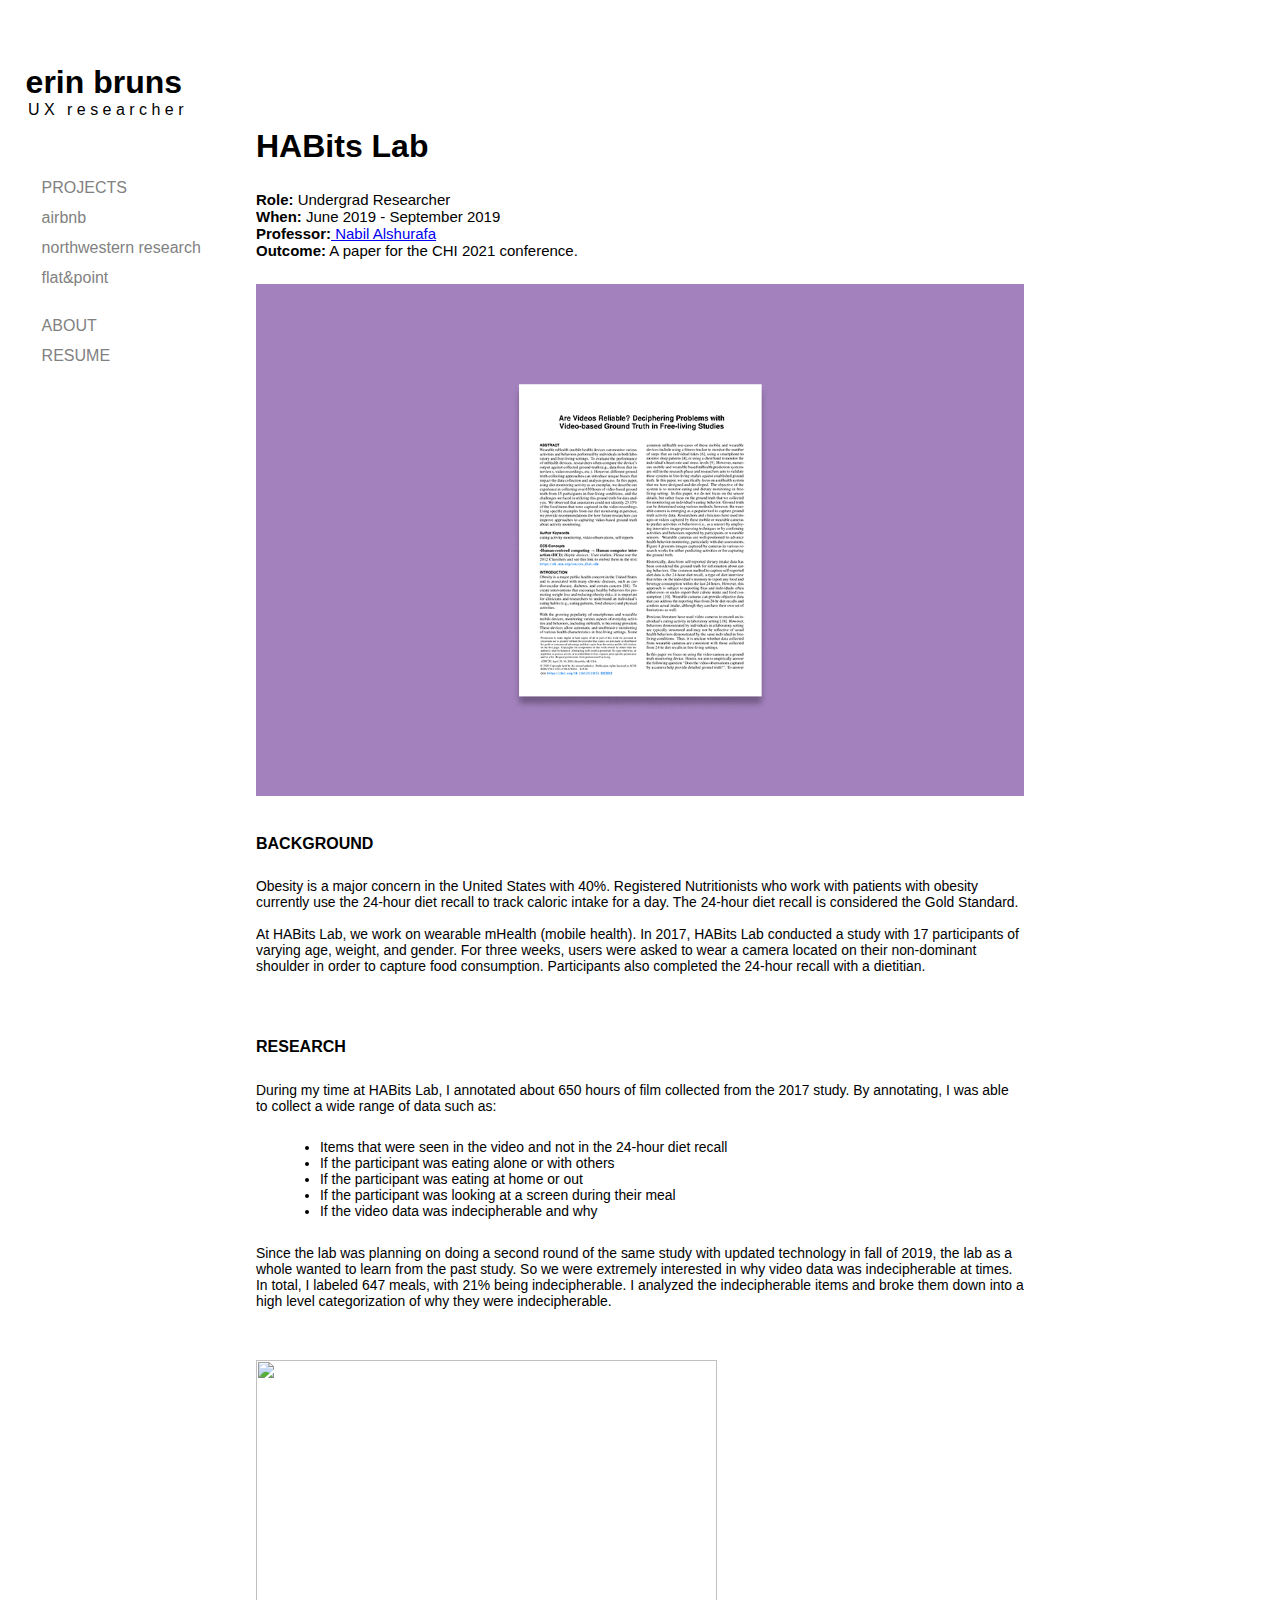
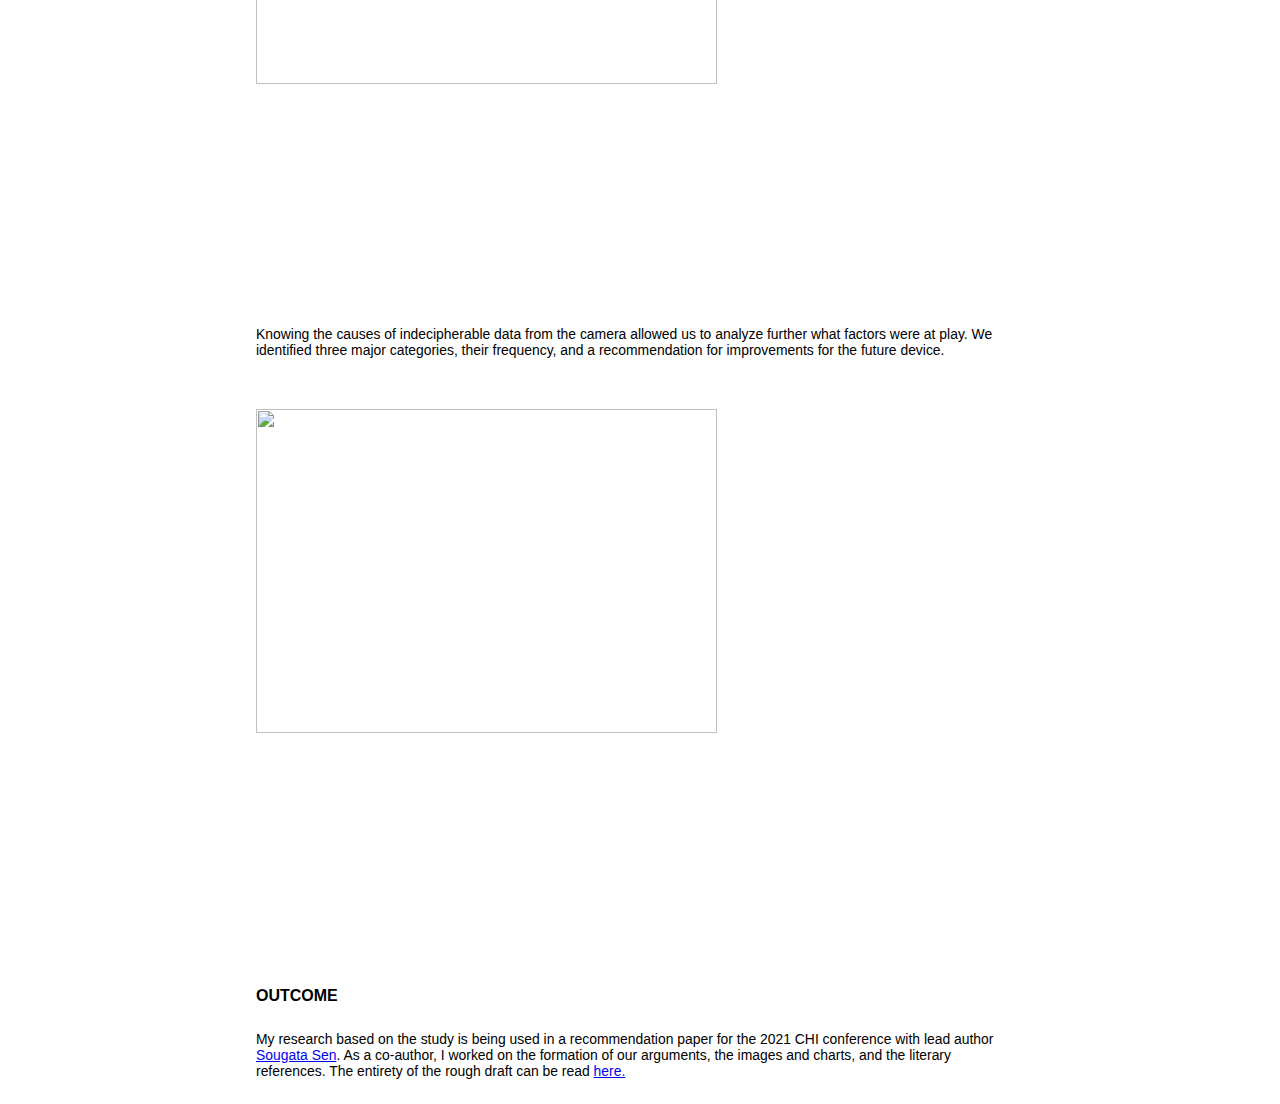
==== habits.html @ 36924230 "lots of updates" ====
<html>
<head>
	<title> erin bruns</title>
	<link href="style.css" rel="stylesheet" type="text/css">
	<script src="https://kit.fontawesome.com/a076d05399.js"></script>
</head>

<meta name="viewport" content="width=device-width, initial-scale=1">
<style>
body {
  font-family: "Arial:", sans-serif;
}

.sidenav {
  height: 100%;
  width: 18%;
  position: fixed;
  z-index: 1;
  top: 0;
  left: 0;
  background-color: white;
  overflow-x: hidden;
  padding-top: 5%;
  padding-left: 2%; 
}

.sidenav a {
  padding: 6px 8px 6px 16px;
  text-decoration: none;
  font-size: 1em;
  color: #818181;
  display: block;
}

.sidenav a:hover {
  color: #75afb3;
}

.main {
  margin-left: 160px; /* Same as the width of the sidenav */
  font-size: 28px; /* Increased text to enable scrolling */
  padding: 0px 10px;
}

@media screen and (max-height: 450px) {
  .sidenav {padding-top: 15px;}
  .sidenav a {font-size: 18px;}
}
</style>
</head>
<body>

<div class="sidenav">
	<h1 class = "name"> erin bruns</h1>
	<h2 class="ux"> U X  &ensp;r e s e a r c h e r <br><br><br><br></h2>
  <a href="index.html">PROJECTS</a>
  <a href="airbnb.html">airbnb</a>
  <a href="bus.html">northwestern research</a>
  <a href="flat.html">flat&point<br><br></a>
  

  <a href="about.html">ABOUT</a>
  <a href="Resume.pdf">RESUME</a>
</div>

<body> 


	<h1 class="title"> HABits Lab </h1>

	<p1 class="background-info"> <b> Role:</b> Undergrad Researcher <br> 
		<b>When:</b> June 2019 - September 2019 
		<br> <b>Professor:</b><a href ="http://www.nalshurafa.com/" target="_blank"> Nabil Alshurafa </a> <br> 
		<b>Outcome:</b> A paper for the CHI 2021 conference.   </p1>

    <img class="first" src="hab.png">

	<h2 class="subtitle"> BACKGROUND</h2>

	<p2 class="information">Obesity is a major concern in the United States with 40%. Registered Nutritionists who work with patients with obesity currently use the 24-hour diet recall to track caloric intake for a day. The 24-hour diet recall is considered the Gold Standard. <br><br>

	At HABits Lab, we work on wearable mHealth (mobile health). In 2017, HABits Lab conducted a study with 17 participants of varying age, weight, and gender. For three weeks, users were asked to wear a camera located on their non-dominant shoulder in order to capture food consumption. Participants also completed the 24-hour recall with a dietitian. </p2>

	<h2 class="subtitle"> RESEARCH</h2>

	<p2 class="information">During my time at HABits Lab, I annotated about 650 hours of film collected from the 2017 study. By annotating, I was able to collect a wide range of data such as: <br> </p2>
		<ul class = "bullets">
  			<li>Items that were seen in the video and not in the 24-hour diet recall</li>
  			<li>If the participant was eating alone or with others</li>
  			<li>If the participant was eating at home or out</li>
  			<li>If the participant was looking at a screen during their meal</li>
  			<li>If the video data was indecipherable and why</li>
		</ul>



	<p2 class="information">Since the lab was planning on doing a second round of the same study with updated technology in fall of 2019, the lab as a whole wanted to learn from the past study. So we were extremely interested in why video data was indecipherable at times. In total, I labeled 647 meals, with 21% being indecipherable. I analyzed the indecipherable items and broke them down into a high level categorization of why they were indecipherable. </p2>

	<img class="first" src="waffle.png">

	<p2 class="information"> Knowing the causes of indecipherable data from the camera allowed us to analyze further what factors were at play. We identified three major categories, their frequency, and a recommendation for improvements for the future device. </p2>

	<img class="first" src="factorchart.png">


	<h2 class="subtitle"> OUTCOME</h2>
	<p2 class="information">  My research based on the study is being used in a recommendation paper for the 2021 CHI conference with lead author <a href ="https://www.linkedin.com/in/sougata-sen/" target="_blank">  Sougata Sen</a>. As a co-author, I worked on the formation of our arguments, the images and charts, and the literary references. The entirety of the rough draft can be read <a href ="CHI_paper.pdf" target="_blank"> here. 
	


	
</body>
</html>
---- style.css ----
*
{
	margin: 0;
	font-family: "Arial:", sans-serif;

}


											/* HOME PAGE */
.name 
{
	font-size: 2em;
}

.ux 
{
	padding-left: 1%;
	font-weight: normal;
	font-size: 1em;
}

.pages
{
	margin-left: 20%;
	margin-top: 10%;
}

img.airbnb
{
	margin-top: 14%;
	margin-left: 25%;
	width: 60%;
	height: auto; 
}

img.bus
{
	margin-top: 2%;
	margin-left: 25%;
	width: 60%;
	height: auto; 
}

img.flat
{
	margin-top: 2%;
	margin-left: 25%;
	margin-bottom: 5%;
	width: 60%;
	height: auto; 
}

img.habits
{
	margin-top: 2%;
	margin-left: 25%;
	width: 60%;
	height: auto; 
}




											/*  ABOUT PAGE */
.erin
{
	font-family: "Roboto:", sans-serif;
	padding-top: 14%;
	padding-left: 55%;
}

.about 
{
	font-family: "Roboto:", sans-serif;
	font-weight: normal;
	font-style: normal;
	padding-left: 55%;
	padding-right: 10%;
	font-size: 0.87em;
	font-color: grey;
}
.insta
{
	font-family: "Roboto:", sans-serif;
	font-weight: normal;
	font-style: normal;
	padding-left: 55%;
	padding-right: 10%;
	font-size: 0.5em;
	font-color: grey;
}

.links
{
	bottom: 0%;
	position: fixed;
	padding-bottom: 2%; 
	padding-left: 50%;
	font-family: "Roboto:", sans-serif;
	font-size: 0.87em; 
	font-color: solid #75afb3;
} 

img.me 
{
	width: 30%;
	height: auto;
	float: left;
	padding-top: 14%;
	padding-left: 22%; 
}

a:link
{
	color: solid #75afb3;
	text-decoration: underline solid;
}

a:hover
{
	color: #75afb3;
	text-decoration: underline solid #75afb3;
}

a:visited
{
	color: #75afb3;
	text-decoration: underline solid #75afb3;
}

											/* Project PAGEs */
.title
{
	padding-left: 20%;
	text-decoration: none;
	font-family: "Roboto:", sans-serif;
	font-size: 2em;
	padding-top: 10%;
}

.background-info
{
	text-decoration: none;
	display: block;
	font-size: 15px;
	padding-left: 20%;
	padding-right: 20%;
	padding-top: 2%;
}

img.first
{
	padding-left: 20%;
	width: 60%;
	height: auto;
	padding-top: 2%;
}

img.second
{
	width: 40%;
	height: auto;
	padding-left: 30%;

}

.subtitle
{
	padding-left: 20%;
	font-family: "Roboto:", sans-serif;
	display: block;
	font-size: 1em; 
	padding-top: 3%;

}

.information
{
	padding-left: 20%;
	padding-right: 20%;
	padding-top: 2%;
	text-decoration: none;
	font-family: "Roboto:", sans-serif;
	display: block;
	font-size: 0.87em; 
	padding-bottom: 2%;
}

.bullets
{
	padding-left: 25%;
	padding-right: 20%;
	text-decoration: none;
	font-family: "Roboto:", sans-serif;
	display: block;
	font-size: 0.87em; 

}
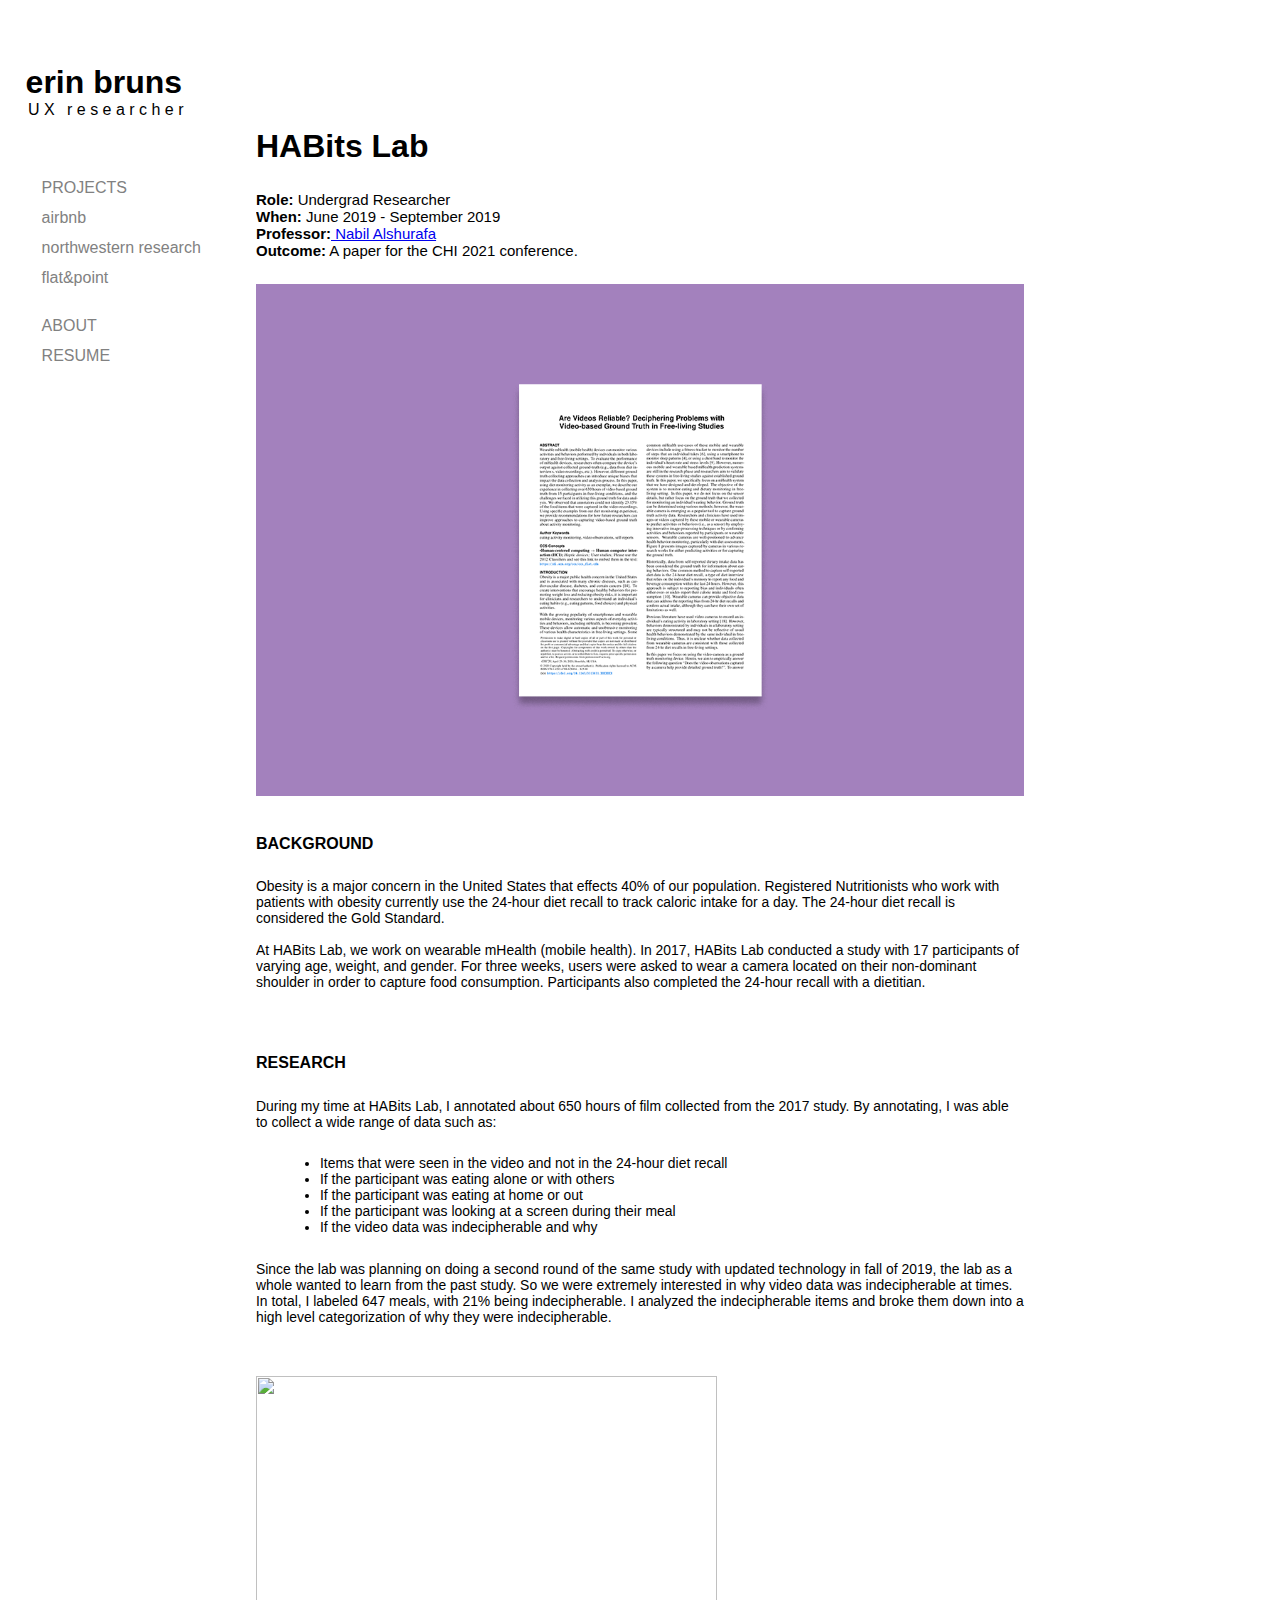
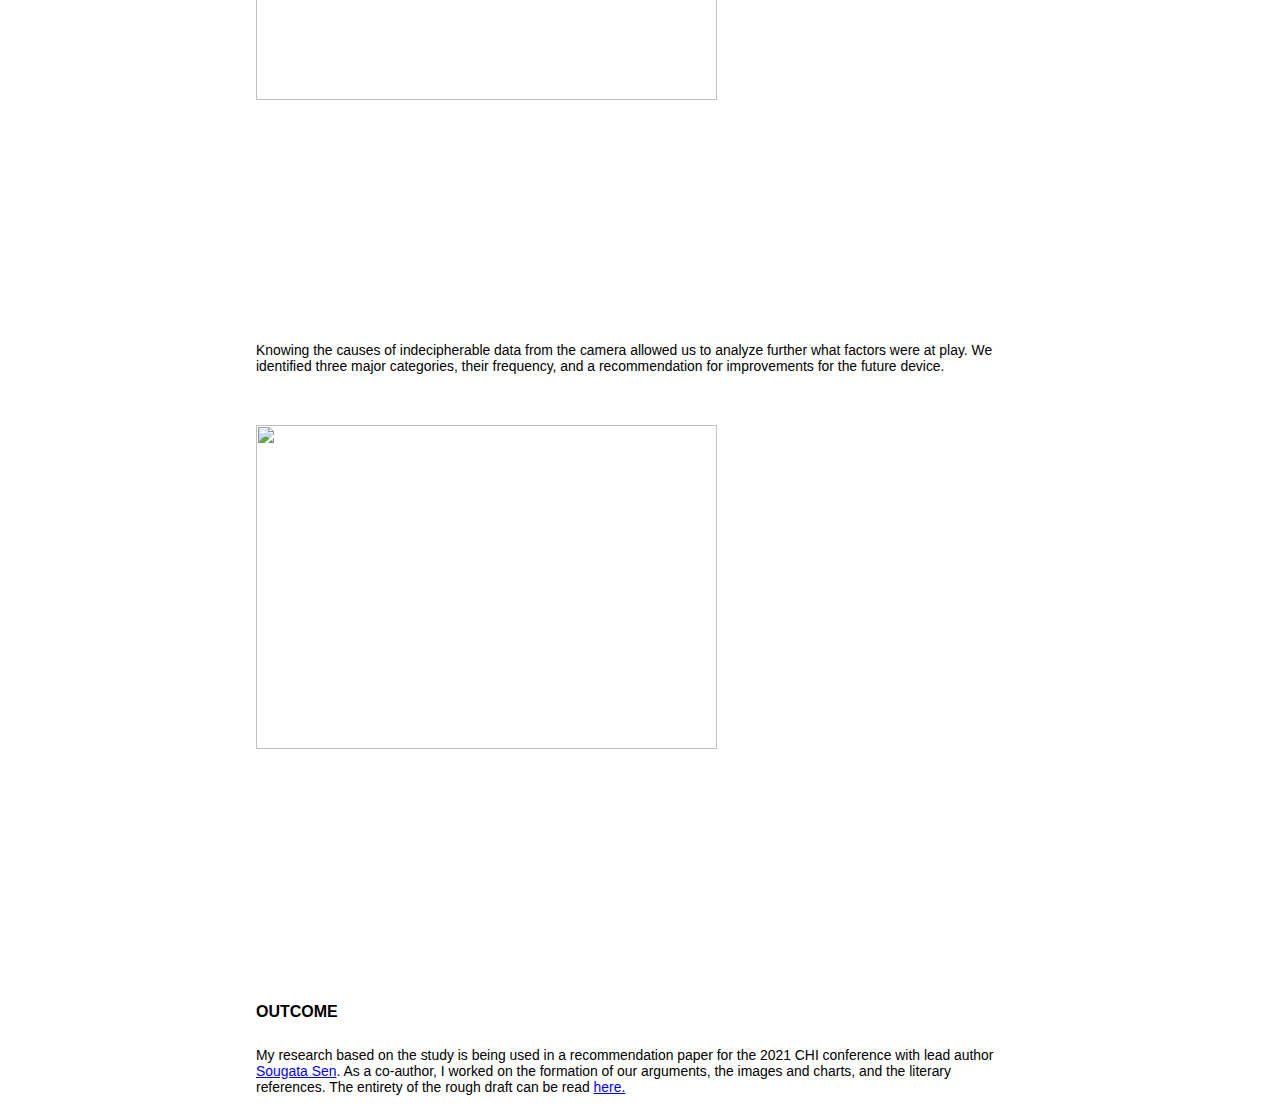
==== commit 9d739116: "habits update" ====
--- a/habits.html
+++ b/habits.html
@@ -60,7 +60,7 @@
   
 
   <a href="about.html">ABOUT</a>
-  <a href="Resume.pdf">RESUME</a>
+  <a href="resume.pdf" target="blank">RESUME</a>
 </div>
 
 <body> 
@@ -77,7 +77,7 @@
 
 	<h2 class="subtitle"> BACKGROUND</h2>
 
-	<p2 class="information">Obesity is a major concern in the United States with 40%. Registered Nutritionists who work with patients with obesity currently use the 24-hour diet recall to track caloric intake for a day. The 24-hour diet recall is considered the Gold Standard. <br><br>
+	<p2 class="information">Obesity is a major concern in the United States that effects 40% of our population. Registered Nutritionists who work with patients with obesity currently use the 24-hour diet recall to track caloric intake for a day. The 24-hour diet recall is considered the Gold Standard. <br><br>
 
 	At HABits Lab, we work on wearable mHealth (mobile health). In 2017, HABits Lab conducted a study with 17 participants of varying age, weight, and gender. For three weeks, users were asked to wear a camera located on their non-dominant shoulder in order to capture food consumption. Participants also completed the 24-hour recall with a dietitian. </p2>
 
